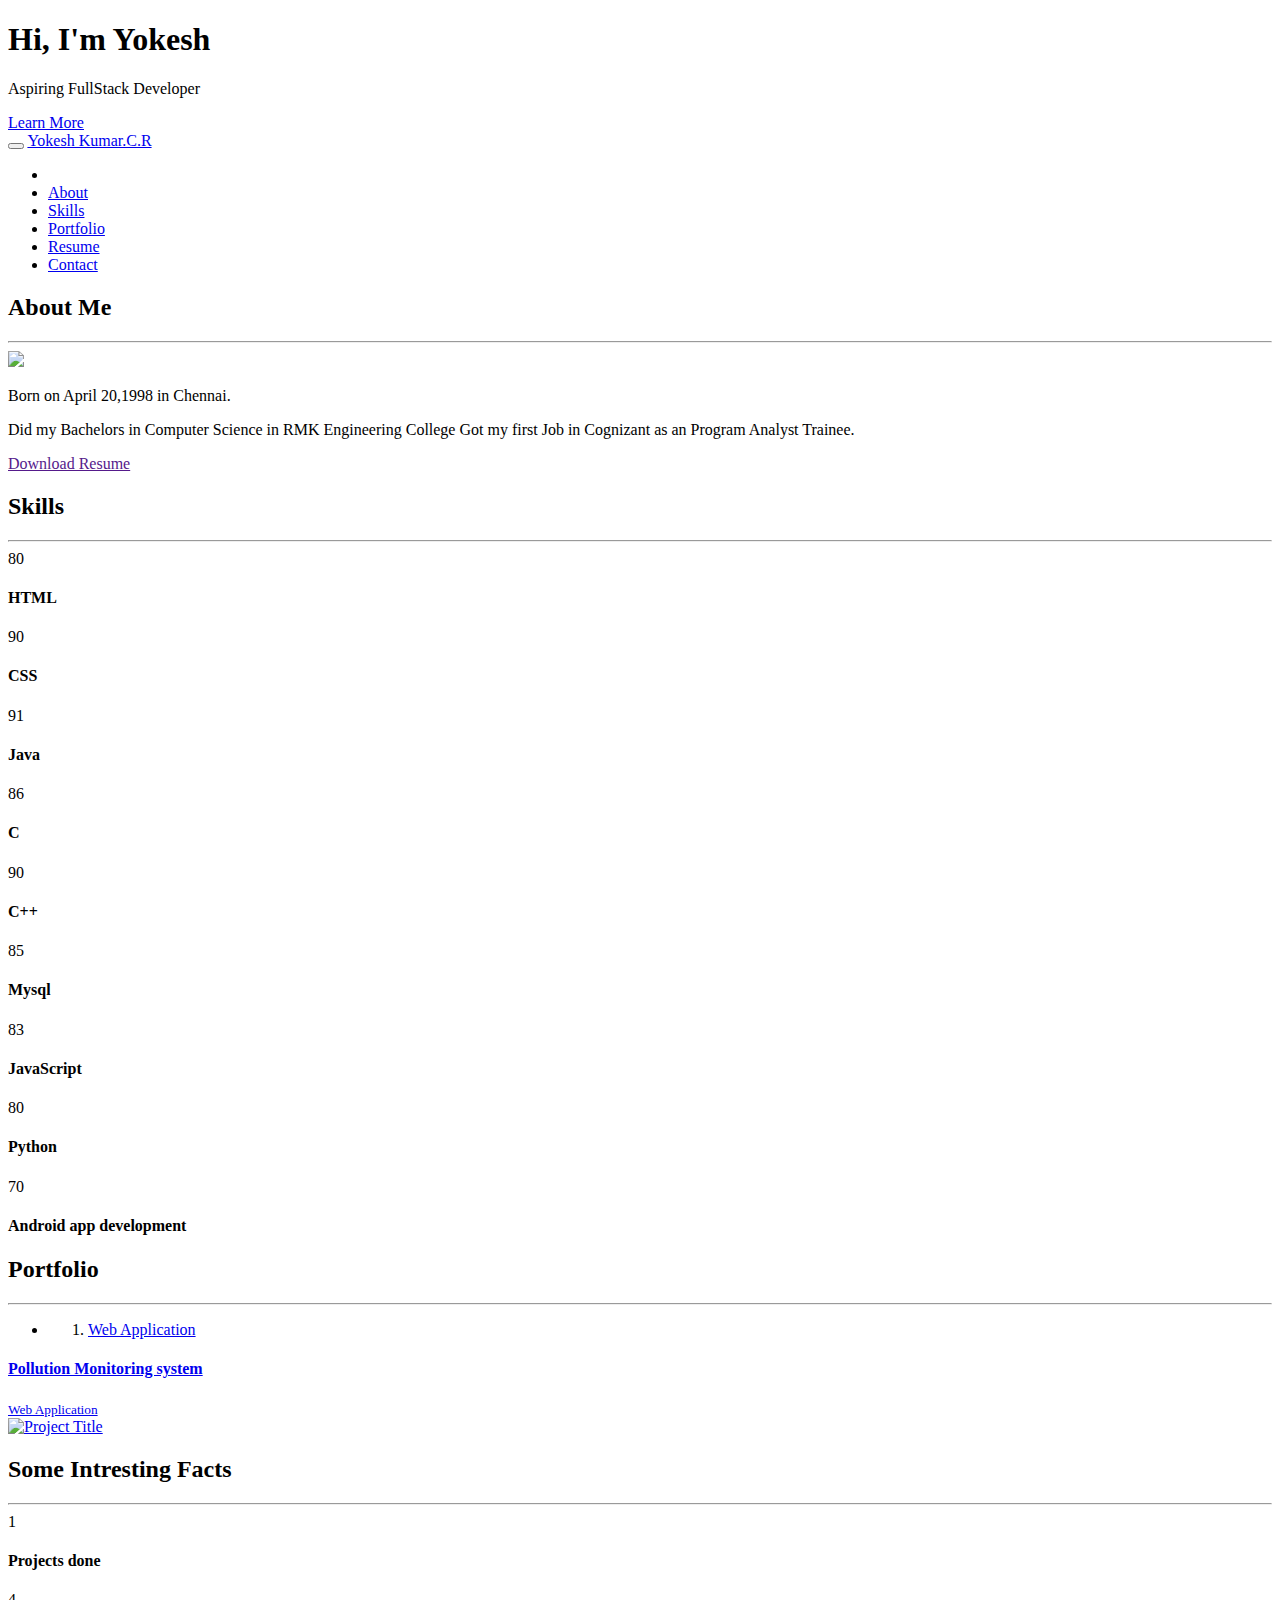
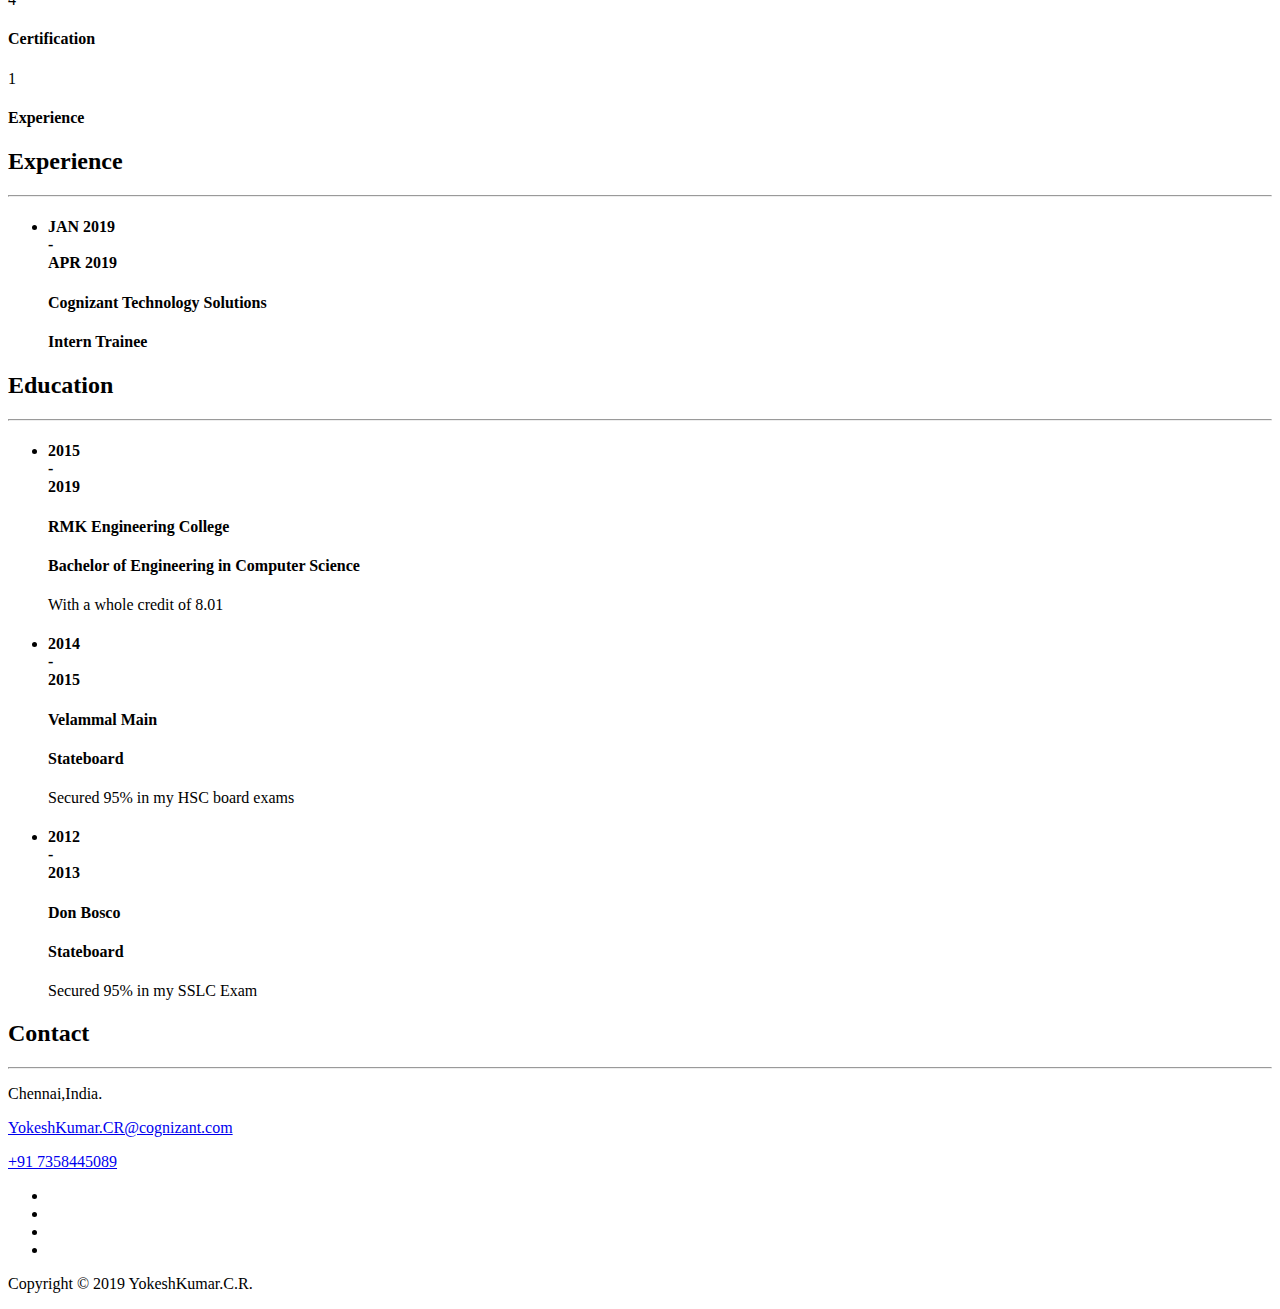
==== index.html @ 6f4e1454 "Add files via upload" ====
<!DOCTYPE html>
<html lang="en">
<head>
<meta charset="utf-8">
<meta name="viewport" content="width=device-width, initial-scale=1">
<title>KeerthiVasan-Aspiring Full Stack Developer</title>

<meta name="description" content="">
<meta name="author" content="">

<!-- Favicons
    ================================================== -->

<link rel="shortcut icon" href="img/favicon.ico" type="image/x-icon">
<link rel="apple-touch-icon" href="img/apple-touch-icon.png">
<link rel="apple-touch-icon" sizes="72x72" href="img/apple-touch-icon-72x72.png">

<link rel="apple-touch-icon" sizes="114x114" href="img/apple-touch-icon-114x114.png">

<!-- Bootstrap -->
<link rel="stylesheet" type="text/css"  href="css/bootstrap.css">

<link rel="stylesheet" type="text/css" href="fonts/font-awesome/css/font-awesome.css">

<!-- Stylesheet
    ================================================== -->
<link rel="stylesheet" type="text/css"  href="css/style.css">

<link rel="stylesheet" type="text/css" href="css/prettyPhoto.css">
<link href='http://fonts.googleapis.com/css?family=Lato:400,700,900,300' rel='stylesheet' type='text/css'>

<link href='http://fonts.googleapis.com/css?family=Open+Sans:400,700,800,600,300' rel='stylesheet' type='text/css'>
<script type="text/javascript" src="js/modernizr.custom.js">
</script>

<!-- HTML5 shim and Respond.js for IE8 support of HTML5 elements and media queries -->
<!-- WARNING: Respond.js doesn't work if you view the page via file:// -->
<!--[if lt IE 9]>
     
 <script src="https://oss.maxcdn.com/html5shiv/3.7.2/html5shiv.min.js"></script>
      <script src="https://oss.maxcdn.com/respond/1.4.2/respond.min.js"></script>

    <![endif]-->
</head>
<body id="page-top" data-spy="scroll" data-target=".navbar-fixed-top">

<!-- Header -->
<header id="header">
  <div class="intro">
  
  <div class="container">
      <div class="row">
        <div class="intro-text">
          <h1>Hi, I'm <span class="name">Yokesh</span></h1>
          <p>Aspiring FullStack Developer</p>
        
  <a href="#about" class="btn btn-default btn-lg page-scroll">Learn More</a> </div>
      </div>
    </div>
  </div>
</header>
<!-- Navigation -->
<div id="nav">
  <nav class="navbar navbar-custom">
    
<div class="container">
      <div class="navbar-header">
        <button type="button" class="navbar-toggle" data-toggle="collapse" data-target=".navbar-main-collapse"> <i class="fa fa-bars"></i> </button>
 
       <a class="navbar-brand page-scroll" href="#page-top">Yokesh Kumar.C.R</a> </div>
      
      <!-- Collect the nav links, forms, and other content for toggling -->
    
  <div class="collapse navbar-collapse navbar-right navbar-main-collapse">
        <ul class="nav navbar-nav">
          <!-- Hidden li included to remove active class from about link when scrolled up past about section -->
     
     <li class="hidden"> <a href="#page-top"></a> </li>
      
    <li> <a class="page-scroll" href="#about">About</a> </li>
     
     <li> <a class="page-scroll" href="#skills">Skills</a> </li>
  
        <li> <a class="page-scroll" href="#portfolio">Portfolio</a> </li>
  
        <li> <a class="page-scroll" href="#resume">Resume</a> </li>
  
        <li> <a class="page-scroll" href="#contact">Contact</a> </li>
    
    </ul>
      </div>
    </div>
  </nav>
</div>
<!-- About Section -->
<div id="about">
  <div class="container">
    <div class="section-title text-center center">
   
   <h2>About Me</h2>
      <hr>
    </div>
    <div class="row">
      <div class="col-md-12 text-center"><img src="img/about.jpg" class="img-responsive"></div>
      <div class="col-md-8 col-md-offset-2">
        <div class="about-text">
   
       <p>Born on April 20,1998 in Chennai.
		</p>

	  <p>Did my Bachelors in Computer Science in RMK Engineering College
		Got my first Job in Cognizant as an Program Analyst Trainee.</p>
	
	
          <p class="text-center"><a class="btn btn-primary" href="" download><i class="fa fa-download"></i> Download Resume</a></p>
		
        </div>
      </div>
    </div>
  </div>
</div>

<!-- Skills Section -->
<div id="skills" class="text-center">
  <div class="container">
    <div class="section-title center">
      <h2>Skills</h2>
      <hr>
   
 </div>
    <div class="row">
  
    <div class="col-md-4 col-sm-6 skill"> <span class="chart" data-percent="80"> <span class="percent">80</span> </span>
        <h4>HTML</h4>
      </div>
   
   <div class="col-md-4 col-sm-6 skill">
 <span class="chart" data-percent="85"> <span class="percent">90</span> </span>
        <h4>CSS</h4>
      </div>
  
    <div class="col-md-4 col-sm-6 skill"> <span class="chart" data-percent="91">
 <span class="percent">91</span> </span>
        <h4>Java</h4>
      </div>
    
  <div class="col-md-4 col-sm-6 skill"> <span class="chart" data-percent="86"> <span class="percent">86</span> </span>
        <h4>C</h4>
      </div>
    
  <div class="col-md-4 col-sm-6 skill"> <span class="chart" data-percent="90"> <span class="percent">90</span> </span>
        <h4>C++</h4>
      </div>
    
  <div class="col-md-4 col-sm-6 skill"> <span class="chart" data-percent="85"> <span class="percent">85</span> </span>
        <h4>Mysql</h4>
      </div>
	
<div class="col-md-4 col-sm-6 skill"> <span class="chart" data-percent="83"> <span class="percent">83</span> </span>
        <h4>JavaScript</h4>
      </div>
	
<div class="col-md-4 col-sm-6 skill"> <span class="chart" data-percent="80"> <span class="percent">80</span> </span>
        <h4>Python</h4>
      </div>
	
<div class="col-md-4 col-sm-6 skill"> <span class="chart" data-percent="70"> <span class="percent">70</span> </span>
        <h4>Android app development</h4>
      </div>
    </div>
  </div>
</div>

<!-- Portfolio Section -->
<div id="portfolio">
  <div class="container">
    <div class="section-title text-center center">
     
 <h2>Portfolio</h2>
      <hr>
    </div>
    <div class="categories">
      <ul class="cat">
       
 <li>
          <ol class="type">
                       <li><a href="#" data-filter=".web">Web Application</a></li>
              </ol>
        </li>
      </ul>
      <div class="clearfix"></div>
    </div>
  
  <div class="row">
            
   
     <div class="col-sm-6 col-md-3 col-lg-3 web">
          <div class="portfolio-item">
            <div class="hover-bg"> <a href="img/portfolio/download.jfif" title="A web application to record the air pollutants in a particular area" rel="prettyPhoto">
              <div class="hover-text">
        

        <h4>Pollution Monitoring system </h4>
                <small>Web Application</small> </div>
              <img src="img/portfolio/download.jfif" class="img-responsive" alt="Project Title"> </a> </div>
          </div>
        </div>
      </div>
    </div>
  </div>
</div>

<!-- Achievements Section -->
<div id="achievements" class="text-center">
  <div class="container">
    <div class="section-title center">
      <h2>Some Intresting Facts </h2>
      <hr>
    </div>
  
  <div class="row">
      <div class="col-md-4 col-sm-3 wow fadeInDown" data-wow-delay="200ms">
        <div class="achievement-box"> <span class="count">1</span>
          <h4>Projects done</h4>
        </div>
      </div>
      <div class="col-md-4 col-sm-3 wow fadeInDown" data-wow-delay="800ms">
        <div class="achievement-box"> <span class="count">4</span>
          <h4>Certification</h4>
        </div>
      </div>
 
    <div class="col-md-4 col-sm-3 wow fadeInDown" data-wow-delay="800ms">
        <div class="achievement-box"> <span class="count">1</span>
          <h4>Experience</h4>
        </div>
      </div>
    </div>
  </div>
</div>

<!-- Resume Section -->
<div id="resume" class="text-center">
  <div class="container">
    <div class="section-title center">
 
<!-- -->   <h2>Experience</h2>
      <hr>
    </div>
    <div class="row">
      <div class="col-lg-12">
        <ul class="timeline">
		<li class="timeline-inverted">
            <div class="timeline-image">
              <h4>JAN 2019<br>
                - <br>
                APR 2019 </h4>
            </div>
            <div class="timeline-panel">
              <div class="timeline-heading">
                <h4>Cognizant Technology Solutions</h4>
                <h4 class="subheading">Intern Trainee</h4>
              </div>
              <div class="timeline-body">
              <!--  <p>Energy Portfolio is an web based application to purchase Power on two different product types Block Index and LFBI.</p>
         -->     </div>
            </div>
          </li>
   
     <!--  <li>
	 <li>
            <div class="timeline-image">
              <h4>April 2018<br>
                - <br>
                Feb 2018</h4>
            </div>
            <div class="timeline-panel">
              <div class="timeline-heading">
                <h4>Cognizant Technology Services</h4>
                <h4 class="subheading">Academy Trainee Pool</h4>
              </div>
              <div class="timeline-body">
                <p>ATP is an inhouse project of cognizant , used by BU and Academy people to recruit the  Trainee's from the academy </p>
              </div>
            </div>
          </li>
	<li class="timeline-inverted">
            <div class="timeline-image">
              <h4>Feb 2018<br>
                - <br>
                Jan 2018 </h4>
            </div>
       
     <div class="timeline-panel">
              <div class="timeline-heading">
                <h4>Cognizant Technology Services</h4>
                <h4 class="subheading">Tricare Insurance</h4>
              </div>
              <div class="timeline-body">
                <p>A Web portal which can be used by Tricare employees where Admin assign new rules and regulations to selected Department heads. Department heads who receives new regulations 
			forward them to Employees under that particular department. Employees views Regulations, add comments and send to Department head.
			 Department head sends the comments to admin only when all the employees of that particular department has been commented. 
			Admin closes the regulations when all the employees commented on that particular regulation. 
			We used n-Tier Architecture to build this project. 
			To avoid coupling between classes we followed Dependency injection design pattern, IOC design principle and Dependency injection principle (DIP). </p>
              </div>
            </div>
          </li>
          <li>
            <div class="timeline-image">
              <h4>Jan 2018<br>
                - <br>
                Nov 2017</h4>
            </div>
            <div class="timeline-panel">
              <div class="timeline-heading">
                
<h4>Cognizant Technology Solutions</h4>
                <h4 class="subheading">Full stack Developer</h4>
              </div>
              <div class="timeline-body">
                <p>Learning new Standards for developing webpages apart from the things I am familiar with.</p>
              </div>
            </div>
          </li>
          <li class="timeline-inverted">
            <div class="timeline-image">
              <h4>Nov 2017 <br>
                - <br>
                Jan 2017 </h4>
            </div>
            <div class="timeline-panel">
              <div class="timeline-heading">
                <h4>Freelancer</h4>
                <h4 class="subheading">Android Developer</h4>
              </div>
              <div class="timeline-body">
                <p>Created an Application named as "Teacher Assistant" that runs in Android 4.0 and above , which is used in my college for taking attendence.</p>
              </div>
            </div>
 -->         </li>
        </ul>
      </div>
  </div>
  </div>
  <!-- --> <div class="container">
    <div class="section-title center">
      <h2>Education</h2>
      <hr>
    </div>
    <div class="row">
      <div class="col-lg-12">
        <ul class="timeline">
          

          <!-- Education Section-->
          
          <li>
            <div class="timeline-image">
              <h4>2015 <br>
                - <br>
                2019 </h4>
            </div>
            <div class="timeline-panel">
              <div class="timeline-heading">
                <h4>RMK Engineering College</h4>
                <h4 class="subheading">Bachelor of Engineering in Computer Science</h4>
              </div>
              <div class="timeline-body">
                <p>With a whole credit of 8.01</p>
              </div>
            </div>
          </li>
          <li class="timeline-inverted">
            <div class="timeline-image">
              <h4>2014 <br>
                - <br>
                2015 </h4>
            </div>
            <div class="timeline-panel">
              <div class="timeline-heading">
                <h4>Velammal Main</h4>
                <h4 class="subheading">Stateboard</h4>
              </div>
              <div class="timeline-body">
               <p>Secured 95% in my HSC board exams</p>
              </div>
            </div>
          </li>
          <li>
            <div class="timeline-image">
              <h4>2012 <br>
                - <br>
                2013 </h4>
            </div>
            <div class="timeline-panel">
              <div class="timeline-heading">
                <h4>Don Bosco </h4>
                <h4 class="subheading">Stateboard</h4>
              </div>
              <div class="timeline-body">
                <p class="text-muted">Secured 95% in my SSLC Exam</p>
              </div>
            </div>
          </li>
        </ul>
      </div>
    </div>
  </div>
</div>

<!-- Contact Section -->
<div id="contact" class="text-center">
  <div class="container">
    <div class="section-title center">
      <h2>Contact</h2>
      <hr>
    </div>
    <div class="col-md-8 col-md-offset-2">
      <div class="col-md-4"> <i class="fa fa-map-marker fa-2x"></i>
        <p>
          Chennai,India.</p>
      </div>
      <div class="col-md-4"> <i class="fa fa-envelope-o fa-2x"></i>
        <p><a href="mailto:YokeshKumar.CR@cognizant.com">YokeshKumar.CR@cognizant.com</p>
      </div>
      <div class="col-md-4"> <i class="fa fa-phone fa-2x"></i>
        <p> +91 7358445089</p>
      </div>
      <div class="clearfix"></div>
    </div>
      <div class="social col-md-12">
        <ul>
          <li><a href="https://www.facebook.com/Yokesh CR" target="_blank"><i class="fa fa-facebook"></i></a></li>
          <li><a href="https://twitter.com/"  target="_blank"><i class="fa fa-twitter"></i></a></li>
          <li><a href="https://github.com/yoke007lol" target="_blank"><i class="fa fa-github"></i></a></li>
          <li><a href="https://www.linkedin.com/in/ " target="_blank"><i class="fa fa-linkedin"></i></a></li>
        </ul>
      </div>
    </div>
  </div>
</div>
<div id="footer">
  <div class="container text-center">
    <div class="fnav">
      <p>Copyright &copy; 2019 YokeshKumar.C.R.</p>
    </div>
  </div>
</div>
<script type="text/javascript" src="js/jquery.1.11.1.js"></script> 
<script type="text/javascript" src="js/bootstrap.js"></script> 
<script type="text/javascript" src="js/SmoothScroll.js"></script> 
<script type="text/javascript" src="js/easypiechart.js"></script> 
<script type="text/javascript" src="js/jquery.prettyPhoto.js"></script> 
<script type="text/javascript" src="js/jquery.isotope.js"></script>
<script type="text/javascript" src="js/jquery.counterup.js"></script> 
<script type="text/javascript" src="js/waypoints.js"></script> 
<script type="text/javascript" src="js/jqBootstrapValidation.js"></script> 
<script type="text/javascript" src="js/contact_me.js"></script> 
<script type="text/javascript" src="js/main.js"></script>
</body>
</html>
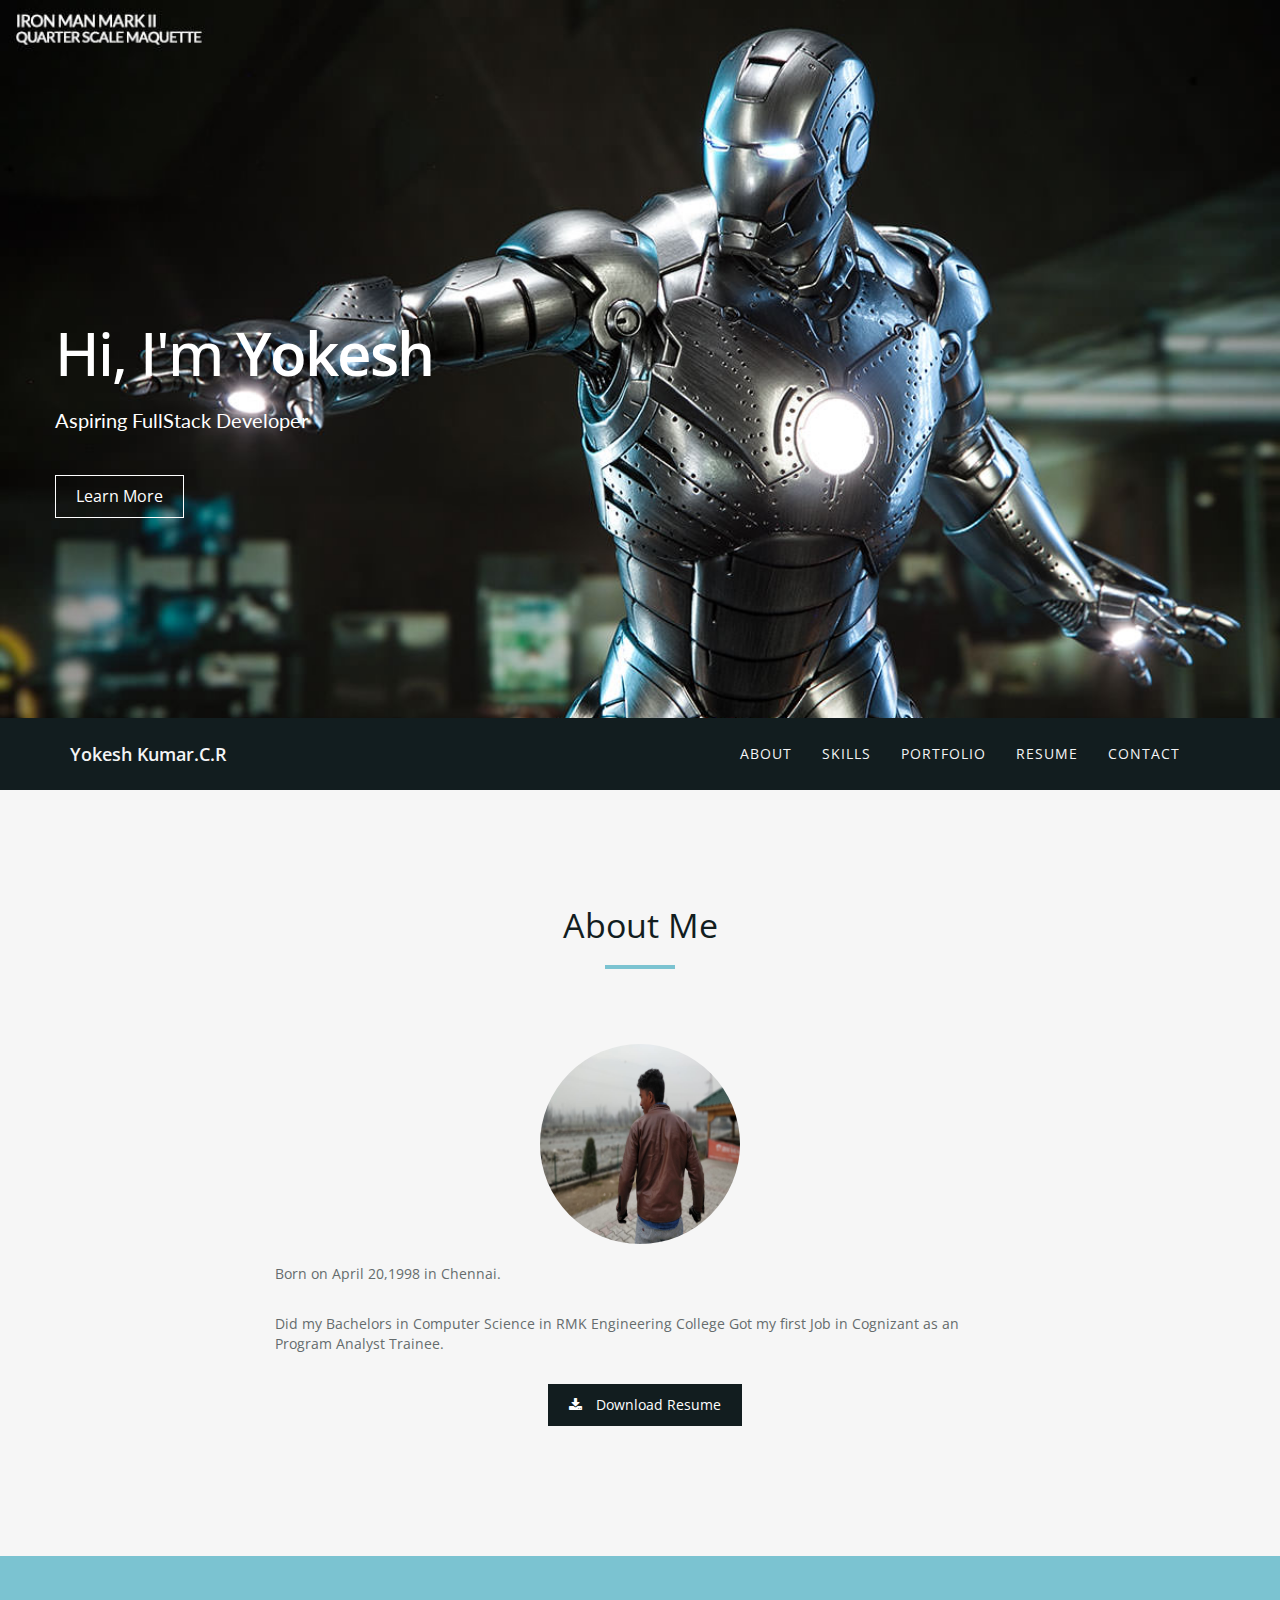
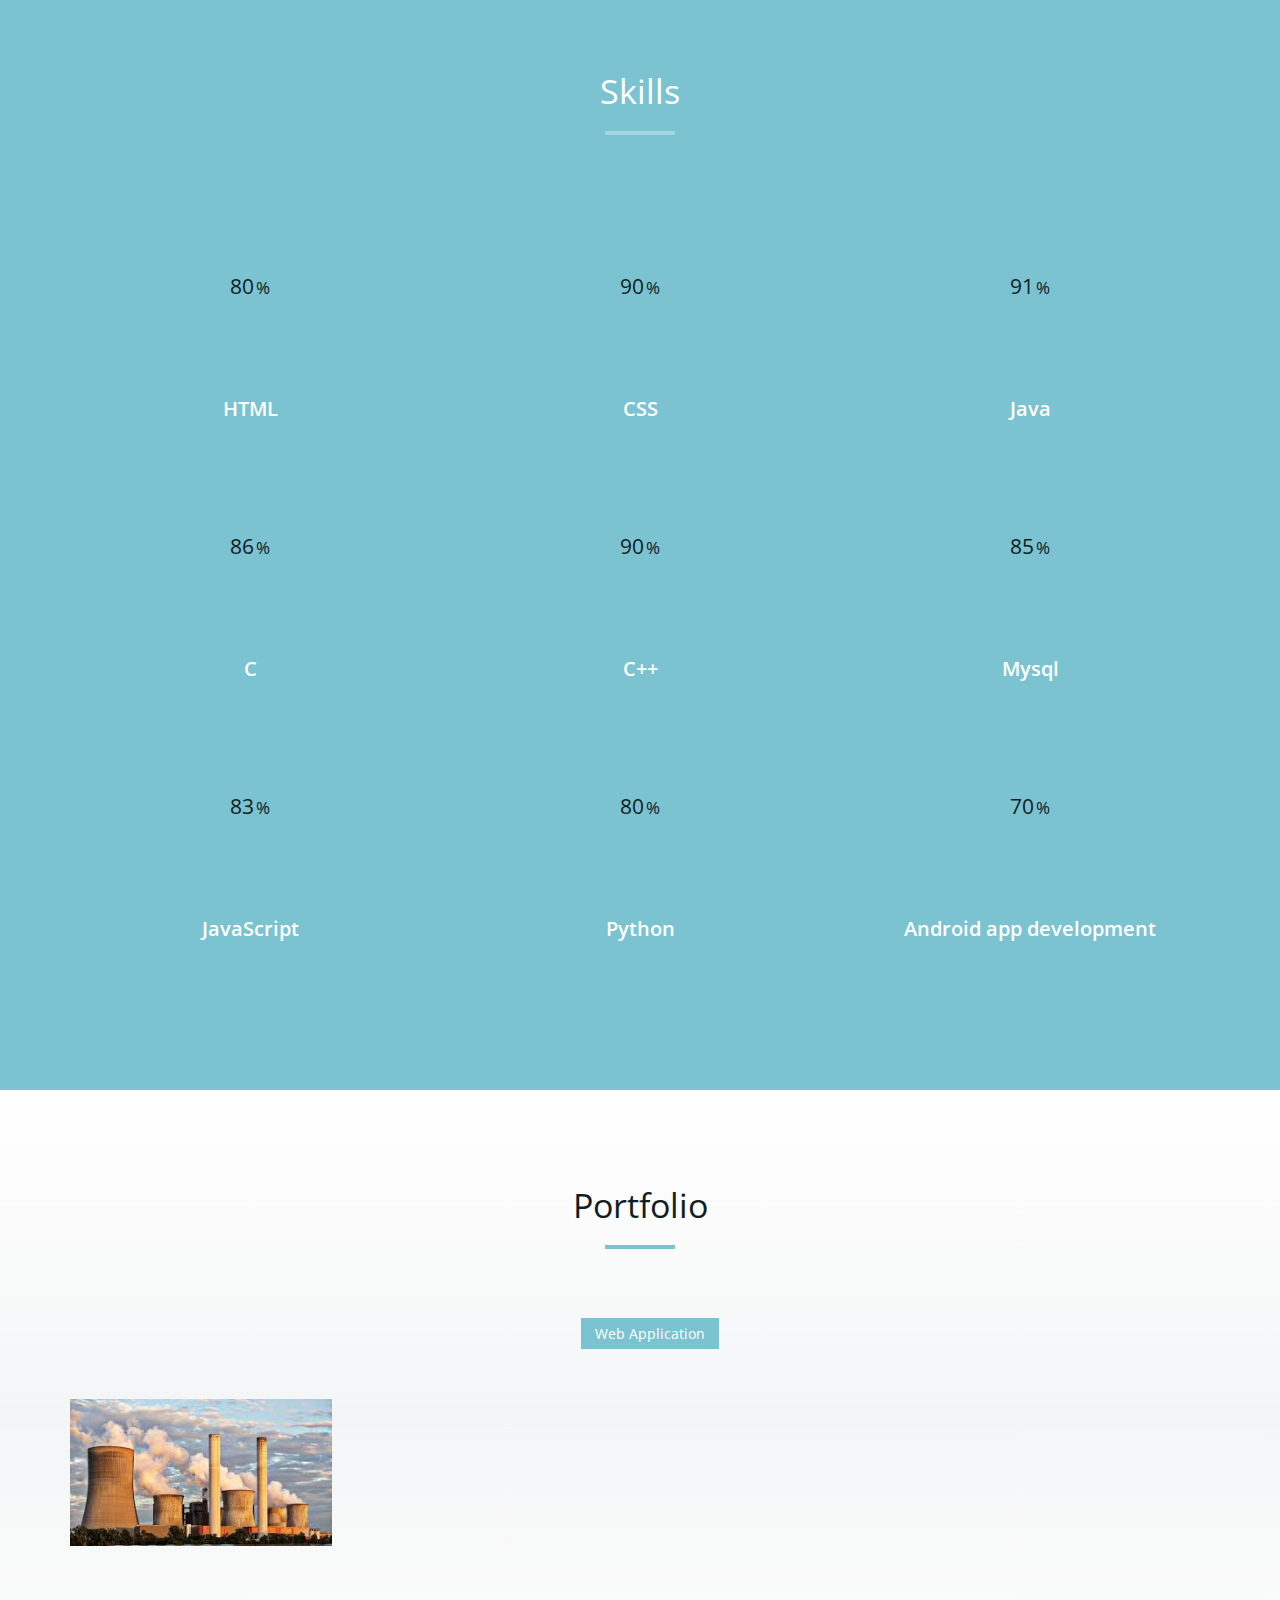
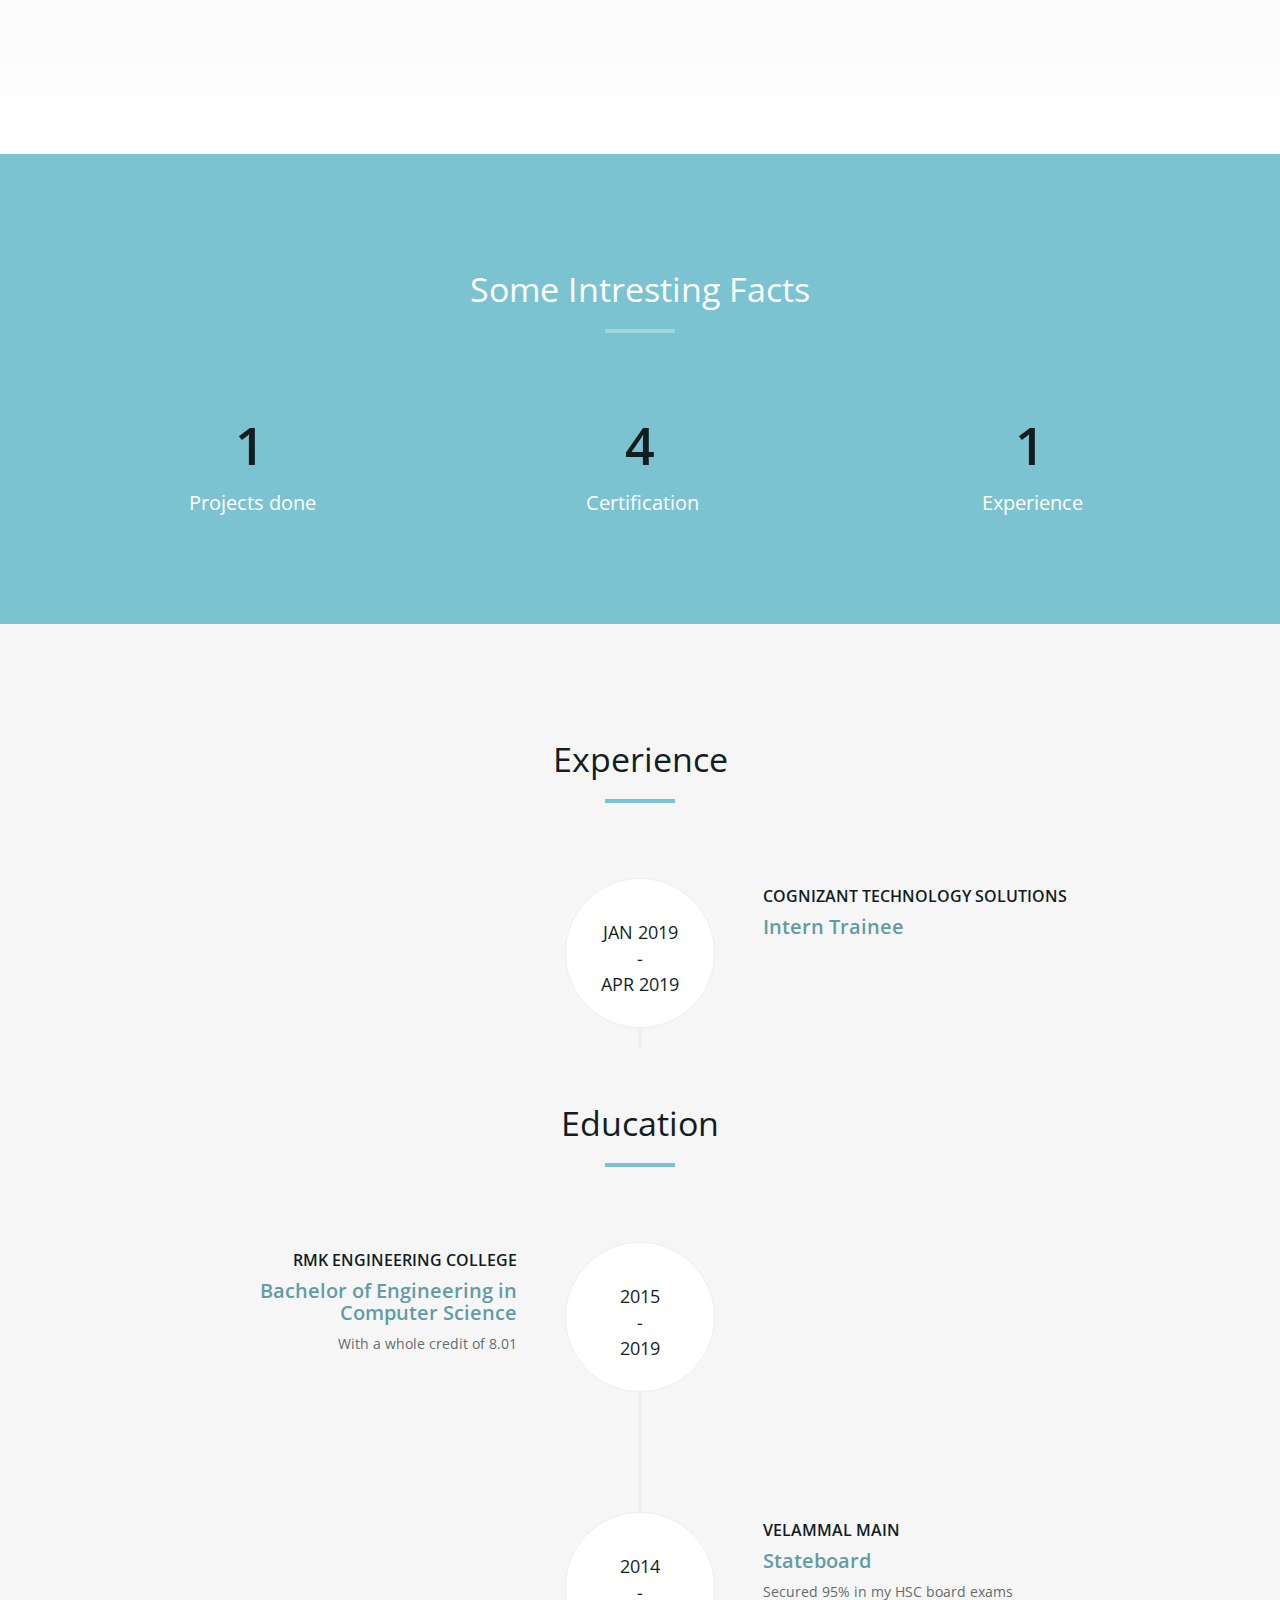
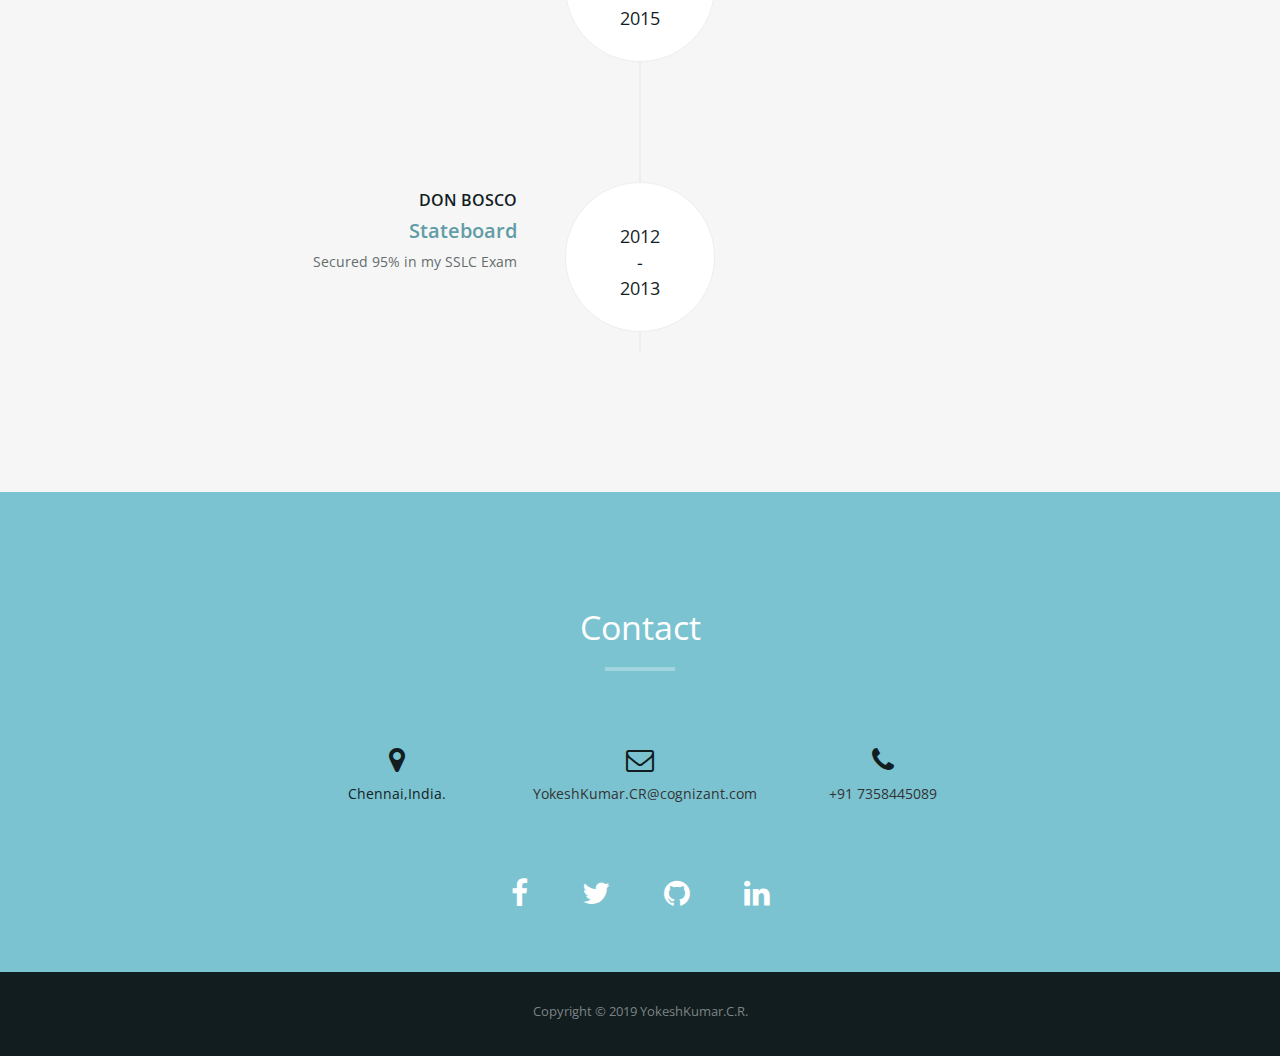
==== commit a5aa7415: "Update index.html" ====
--- a/index.html
+++ b/index.html
@@ -4,7 +4,7 @@
 <head>
 <meta charset="utf-8">
 <meta name="viewport" content="width=device-width, initial-scale=1">
-<title>KeerthiVasan-Aspiring Full Stack Developer</title>
+<title>Yokesh-Full Stack Developer</title>
 
 <meta name="description" content="">
 <meta name="author" content="">
@@ -461,4 +461,4 @@
 <script type="text/javascript" src="js/main.js"></script>
 </body>
 </html>
- + 
--- a/css/style.css
+++ b/css/style.css
@@ -0,0 +1,742 @@
+body, html {
+	font-family: 'Open Sans', sans-serif;
+	text-rendering: optimizeLegibility !important;
+	-webkit-font-smoothing: antialiased !important;
+	color: #656c6d;
+	width: 100% !important;
+	height: 100% !important;
+}
+h1 {
+	font-weight: 700;
+}
+h1 strong {
+	font-weight: 900;
+}
+h2 {
+	line-height: 20px;
+	margin: 0;
+	color: #121d1f;
+	font-weight: 400;
+	margin-bottom: 30px;
+	font-size: 34px;
+}
+h3, h4 {
+	color: #121d1f;
+	font-size: 20px;
+	font-weight: 600;
+}
+h5 {
+	text-transform: uppercase;
+	font-weight: 700;
+	line-height: 20px;
+}
+p.intro {
+	font-size: 16px;
+	margin: 12px 0 0;
+	line-height: 24px;
+	font-family: 'Open Sans', sans-serif;
+}
+a {
+	color: #333;
+}
+a:hover, a:focus {
+	text-decoration: none;
+	color:black;
+}
+ul, ol {
+	list-style: none;
+}
+.clearfix:after {
+	visibility: hidden;
+	display: block;
+	font-size: 0;
+	content: " ";
+	clear: both;
+	height: 0;
+}
+.clearfix {
+	display: inline-block;
+}
+* html .clearfix {
+	height: 1%;
+}
+.clearfix {
+	display: block;
+}
+ul, ol {
+	padding: 0;
+	webkit-padding: 0;
+	moz-padding: 0;
+}
+hr {
+	height: 4px;
+	width: 70px;
+	text-align: center;
+	position: relative;
+	background: #7bc3d1;
+	margin: 0 auto;
+	margin-bottom: 30px;
+	border: 0;
+}
+/* Navigation */
+#nav {
+	z-index: 9999;
+}
+#nav.affix {
+	position: fixed;
+	top: 0;
+	width: 100%
+}
+.navbar-custom {
+	margin-bottom: 0;
+	background-color: #121d1f;
+	border-radius: 0px;
+	padding: 10px 0;
+}
+.navbar-custom .navbar-brand {
+	font-weight: 600;
+}
+.navbar-custom .navbar-brand:focus {
+	outline: 0;
+}
+.navbar-custom .navbar-brand .navbar-toggle {
+	padding: 4px 6px;
+	font-size: 16px;
+	color: #fff;
+}
+.navbar-custom .navbar-brand .navbar-toggle:focus, .navbar-custom .navbar-brand .navbar-toggle:active {
+	outline: 0;
+}
+.navbar-custom a {
+	color: #f4f5f6;
+}
+.navbar-custom .nav li a {
+	text-transform: uppercase;
+	letter-spacing: 1px;
+	-webkit-transition: background .3s ease-in-out;
+	-moz-transition: background .3s ease-in-out;
+	transition: background .3s ease-in-out;
+}
+.navbar-custom .nav li a:hover {
+	outline: 0;
+	color: #7bc3d1;
+	background-color: transparent;
+}
+.navbar-custom .nav li a:focus, .navbar-custom .nav li a:active {
+	outline: 0;
+	background-color: transparent;
+	color: #7bc3d1;
+}
+.navbar-custom .nav li.active {
+	outline: 0;
+}
+.navbar-custom .nav li.active a {
+	background-color: rgba(255,255,255,.3);
+}
+.navbar-custom .nav li.active a:hover {
+	color: #fff;
+}
+.btn-default {
+	color: #fff;
+	background-color: transparent;
+	border-color: #fff;
+	padding: 10px 20px;
+	margin: 0;
+	font-size: 16px;
+	border-radius: 0;
+}
+.btn-default:hover, .btn-default:focus, .btn-default.focus, .btn-default:active, .btn-default.active {
+	color: #fff;
+	background-color: #121d1f;
+	border-color: #121d1f;
+}
+.btn-primary {
+	color: #fff;
+	background-color: #121d1f;
+	padding: 10px 20px;
+	border-color: #121d1f;
+	border-radius: 0;
+}
+.btn-primary:hover, .btn-primary:focus, .btn-primary.focus, .btn-primary:active, .btn-primary.active {
+	color: #fff;
+	background-color: #7bc3d1;
+	border-color: #7bc3d1;
+}
+.btn-primary i.fa {
+	margin-right: 10px;
+}
+/* Home Section */
+.intro {
+	display: table;
+	width: 100%;
+	height: auto;
+	padding: 100px 0;
+	text-align: center;
+	color: #fff;
+	background: url(../img/intro-bg.jpg) no-repeat center top;
+	background-color: #7bc3d1;
+	-webkit-background-size: cover;
+	-moz-background-size: cover;
+	background-size: cover;
+	-o-background-size: cover;
+}
+.section-title.center {
+	padding: 25px 0 45px 0;
+}
+/* About Section */
+#about {
+	padding: 100px 0;
+	background: #f6f6f6;
+}
+#about .about-text {
+	margin-left: 10px;
+}
+#about img {
+	border-radius: 50%;
+	width: 200px;
+	height: 200px;
+	display: inline-block;
+}
+#about p {
+	margin-top: 20px;
+	margin-bottom: 30px;
+}
+/* Skills Section */
+#skills {
+	padding: 100px 0;
+	background: #7bc3d1;
+}
+#skills h2 {
+	color: #fff;
+}
+#skills hr {
+	background: rgba(255,255,255,0.3);
+}
+#skills .skill {
+	margin-bottom: 40px;
+	text-align: center;
+	padding: 0px;
+}
+#skills .skill h4 {
+	font-weight: 600;
+	color: #fff;
+}
+.chart {
+	position: relative;
+	display: inline-block;
+	width: 152px;
+	height: 152px;
+	margin-bottom: 26px;
+	text-align: center;
+}
+.chart canvas {
+	position: absolute;
+	top: 0;
+	left: 0;
+}
+.percent {
+	display: inline-block;
+	font-size: 21px;
+	color: #121d1f;
+	line-height: 152px;
+	z-index: 2;
+}
+.percent:after {
+	content: '%';
+	margin-left: 0.1em;
+	font-size: .8em;
+}
+/* Portfolio Section */
+#portfolio {
+	padding: 80px 0;
+	background: #ffffff; /* Old browsers */
+	background: -moz-linear-gradient(top, #ffffff 0%, #f4f5f6 49%, #ffffff 100%); /* FF3.6+ */
+	background: -webkit-gradient(linear, left top, left bottom, color-stop(0%, #ffffff), color-stop(49%, #f4f5f6), color-stop(100%, #ffffff)); /* Chrome,Safari4+ */
+	background: -webkit-linear-gradient(top, #ffffff 0%, #f4f5f6 49%, #ffffff 100%); /* Chrome10+,Safari5.1+ */
+	background: -o-linear-gradient(top, #ffffff 0%, #f4f5f6 49%, #ffffff 100%); /* Opera 11.10+ */
+	background: -ms-linear-gradient(top, #ffffff 0%, #f4f5f6 49%, #ffffff 100%); /* IE10+ */
+	background: linear-gradient(to bottom, #ffffff 0%, #f4f5f6 49%, #ffffff 100%); /* W3C */
+filter: progid:DXImageTransform.Microsoft.gradient( startColorstr='#ffffff', endColorstr='#ffffff', GradientType=0 ); /* IE6-9 */
+}
+.categories {
+	padding-bottom: 30px;
+	text-align: center;
+}
+ul.cat li {
+	display: inline-block;
+}
+ol.type li {
+	display: inline-block;
+	margin-left: 20px;
+}
+ol.type li a {
+	background: #7bc3d1;
+	color: #fff;
+	padding: 6px 14px;
+}
+ol.type li a.active {
+	background: #121d1f;
+	color: #fff;
+}
+ol.type li a:hover {
+	background: #121d1f;
+	color: #fff;
+}
+.isotope-item {
+	z-index: 2
+}
+.isotope-hidden.isotope-item {
+	z-index: 1
+}
+.isotope, .isotope .isotope-item {
+	/* change duration value to whatever you like */
+	-webkit-transition-duration: 0.8s;
+	-moz-transition-duration: 0.8s;
+	transition-duration: 0.8s;
+}
+.isotope-item {
+	margin-right: -1px;
+	-webkit-backface-visibility: hidden;
+	backface-visibility: hidden;
+}
+.isotope {
+	-webkit-backface-visibility: hidden;
+	backface-visibility: hidden;
+	-webkit-transition-property: height, width;
+	-moz-transition-property: height, width;
+	transition-property: height, width;
+}
+.isotope .isotope-item {
+	-webkit-backface-visibility: hidden;
+	backface-visibility: hidden;
+	-webkit-transition-property: -webkit-transform, opacity;
+	-moz-transition-property: -moz-transform, opacity;
+	transition-property: transform, opacity;
+}
+.portfolio-item {
+	margin: 15px 0;
+	-webkit-transition: all 0.5s ease-out;
+	-moz-transition: all 0.5s ease-out;
+	-ms-transition: all 0.5s ease-out;
+	-o-transition: all 0.5s ease-out;
+	transition: all 0.5s ease-out;
+}
+.portfolio-item:hover {
+	-webkit-transform: scale(1.1);
+	-moz-transform: scale(1.1);
+	-ms-transform: scale(1.1);
+	-o-transform: scale(1.1);
+	transform: scale(1.1);
+}
+.portfolio-item .hover-bg {
+	height: 260px;
+	overflow: hidden;
+	position: relative;
+}
+.hover-bg .hover-text {
+	position: absolute;
+	text-align: center;
+	margin: 0 auto;
+	color: #ffffff;
+	background: rgba(0, 0, 0, 0.66);
+	padding: 33% 0 0 0;
+	height: 100%;
+	width: 100%;
+	opacity: 0;
+	transition: all 0.5s;
+}
+.hover-bg .hover-text>h4 {
+	opacity: 0;
+	color: #fff;
+	font-weight: 400;
+	-webkit-transform: translateY(100%);
+	transform: translateY(100%);
+	transition: all 0.3s;
+}
+.hover-bg:hover .hover-text>h4 {
+	opacity: 1;
+	-webkit-backface-visibility: hidden;
+	-webkit-transform: translateY(0);
+	transform: translateY(0);
+}
+.hover-bg .hover-text>i {
+	opacity: 0;
+	-webkit-transform: translateY(0);
+	transform: translateY(0);
+	transition: all 0.3s;
+}
+.hover-bg:hover .hover-text>i {
+	opacity: 1;
+	-webkit-backface-visibility: hidden;
+	-webkit-transform: translateY(100%);
+	transform: translateY(100%);
+}
+.hover-bg:hover .hover-text {
+	opacity: 1;
+}
+#portfolio i.fa {
+	font-size: 20px;
+	padding: 5px;
+	color: #E87E04;
+}
+/* Achivements Section */
+#achievements {
+	padding: 100px 0;
+	background: #7bc3d1;
+}
+#achievements h2 {
+	color: #fff;
+}
+#achievements hr {
+	background: rgba(255,255,255,0.3);
+}
+.achievement-box h4 {
+	color: #fff;
+	font-size: 20px;
+	font-weight: 400;
+	margin-left: 5px;
+}
+.achievement-box span.count {
+	font-size: 52px;
+	font-weight: 600;
+	display: block;
+	color: #121d1f;
+	padding: 0;
+	margin: 0;
+}
+/* Resume Section */
+#resume {
+	padding: 100px 0;
+	background: #f6f6f6;
+}
+.timeline {
+	position: relative;
+	padding: 0;
+	list-style: none;
+}
+.timeline:before {
+	content: "";
+	position: absolute;
+	top: 0;
+	bottom: 0;
+	left: 40px;
+	width: 2px;
+	margin-left: -1.5px;
+	background-color: #eee;
+}
+.timeline>li {
+	position: relative;
+	margin-bottom: 50px;
+	min-height: 50px;
+}
+.timeline>li:before, .timeline>li:after {
+	content: " ";
+	display: table;
+}
+.timeline>li:after {
+	clear: both;
+}
+.timeline>li .timeline-panel {
+	float: right;
+	position: relative;
+	width: 100%;
+	padding: 0 20px 0 100px;
+	text-align: left;
+}
+.timeline>li .timeline-panel:before {
+	right: auto;
+	left: -15px;
+	border-right-width: 15px;
+	border-left-width: 0;
+}
+.timeline>li .timeline-panel:after {
+	right: auto;
+	left: -14px;
+	border-right-width: 14px;
+	border-left-width: 0;
+}
+.timeline>li .timeline-image {
+	z-index: 100;
+	position: absolute;
+	left: 0;
+	width: 70px;
+	height: 70px;
+	margin-left: 0;
+	border: 1px solid #eee;
+	border-radius: 100%;
+	text-align: center;
+	background: #fff;
+}
+.timeline>li .timeline-image h4 {
+	margin-top: 20px;
+	font-size: 14px;
+	text-transform: uppercase;
+}
+.timeline>li.timeline-inverted>.timeline-panel {
+	float: right;
+	padding: 0 20px 0 100px;
+	text-align: left;
+}
+.timeline>li.timeline-inverted>.timeline-panel:before {
+	right: auto;
+	left: -15px;
+	border-right-width: 15px;
+	border-left-width: 0;
+}
+.timeline>li.timeline-inverted>.timeline-panel:after {
+	right: auto;
+	left: -14px;
+	border-right-width: 14px;
+	border-left-width: 0;
+}
+.timeline>li:last-child {
+	margin-bottom: 40px;
+}
+.timeline .timeline-heading h4 {
+	margin-top: 0;
+	text-transform: uppercase;
+	font-size: 16px;
+}
+.timeline .timeline-heading h2 {
+	margin-top: 30px;
+}
+.timeline .timeline-heading h4.subheading {
+	text-transform: none;
+	color: #629ca7;
+	font-size: 20px;
+}
+.timeline .timeline-body>p, .timeline .timeline-body>ul {
+	margin-bottom: 0;
+}
+/* Contact Section */
+#contact {
+	padding: 100px 0 40px 0;
+	color: #121d1f;
+	background: #7bc3d1;
+}
+#contact h2 {
+	color: #fff;
+}
+#contact hr {
+	background: rgba(255,255,255,0.3);
+}
+#contact h3 {
+	padding-top: 20px;
+	font-size: 20px;
+	font-weight: 400;
+	color: #fff;
+}
+#contact form {
+	padding: 30px 0;
+}
+#contact i.fa {
+	color: #121d1f;
+	margin-bottom: 10px;
+}
+#contact .text-danger {
+	color: #E87E04;
+	text-align: left;
+}
+label {
+	font-size: 12px;
+	font-weight: 400;
+	font-family: 'Open Sans', sans-serif;
+	float: left;
+}
+#contact .form-control {
+	display: block;
+	width: 100%;
+	padding: 6px 12px;
+	font-size: 14px;
+	line-height: 1.42857143;
+	color: #2c3e50;
+	background-color: rgba(255,255,255,0.8);
+	background-image: none;
+	border: 0;
+	border-radius: 2px;
+	-webkit-box-shadow: none;
+	box-shadow: none;
+	-webkit-transition: none;
+	-o-transition: none;
+	transition: none;
+}
+#contact .form-control:focus {
+	border-color: inherit;
+	outline: 0;
+	-webkit-box-shadow: transparent;
+	box-shadow: transparent;
+}
+.form-control::-webkit-input-placeholder {
+color: #2c3e50;
+}
+.form-control:-moz-placeholder {
+color: #2c3e50;
+}
+.form-control::-moz-placeholder {
+color: #2c3e50;
+}
+.form-control:-ms-input-placeholder {
+color: #2c3e50;
+}
+#contact .social {
+	margin-top: 60px;
+}
+#contact .social ul li {
+	display: inline-block;
+	margin: 0 20px;
+}
+#contact .social i.fa {
+	font-size: 30px;
+	padding: 4px 5px;
+	color: #fff;
+	transition: all 0.5s;
+}
+#contact .social i.fa:hover {
+	color: #121d1f;
+}
+#contact .btn {
+	background-color: transparent;
+	border: 1px solid #fff;
+	border-radius: 0;
+	padding: 10px 20px;
+	color: #fff;
+	margin-top: 15px;
+}
+#contact .btn:hover, #contact .btn:focus {
+	background-color: #121d1f;
+	border: 1px solid #121d1f;
+}
+.btn:active, .btn.active {
+	background-image: none;
+	outline: 0;
+	-webkit-box-shadow: none;
+	box-shadow: none;
+}
+a:focus, .btn:focus, .btn:active:focus, .btn.active:focus, .btn.focus, .btn:active.focus, .btn.active.focus {
+	outline: none;
+	outline-offset: none;
+}
+/* Footer Section*/
+#footer {
+	background: #121d1f;
+	color: #7d8384;
+	padding: 30px 0 25px 0;
+}
+#footer p {
+	font-size: 13px;
+}
+#footer a {
+	color: #a0a5a5;
+}
+#footer a:hover {
+	color: #7bc3d1;
+}
+
+/* Media Queries */
+@media(min-width:768px) {
+.intro {
+	height: 100%;
+	padding: 0;
+	text-align: left;
+	color: #fff;
+}
+.intro H1 {
+	font-size: 60px;
+	font-weight: 500;
+	letter-spacing: -2px;
+}
+.intro .name {
+	font-weight: 600;
+}
+.intro .intro-text {
+	max-width: 75%;
+}
+.intro .intro-text p {
+	font-family: 'Lato', sans-serif;
+	font-size: 20px;
+	margin-bottom: 40px;
+	margin-top: 20px;
+}
+section {
+	padding: 120px 0;
+}
+header .intro-text {
+	padding-top: 300px;
+	padding-bottom: 200px;
+}
+.timeline:before {
+	left: 50%;
+}
+.timeline>li {
+	margin-bottom: 100px;
+	min-height: 100px;
+}
+.timeline>li .timeline-panel {
+	float: left;
+	width: 41%;
+	padding: 0 20px 20px 30px;
+	text-align: right;
+}
+.timeline>li .timeline-image {
+	left: 50%;
+	width: 100px;
+	height: 100px;
+	margin-left: -50px;
+}
+.timeline>li .timeline-image h4 {
+	margin-top: 16px;
+	line-height: 18px;
+	font-weight: 400;
+}
+.timeline>li.timeline-inverted>.timeline-panel {
+	float: right;
+	padding: 0 30px 20px 20px;
+	text-align: left;
+}
+}
+
+@media(min-width:992px) {
+#here-me h1 {
+	margin: 10px 0 0px;
+}
+.timeline>li {
+	min-height: 150px;
+}
+.timeline>li .timeline-panel {
+	padding: 0 20px 20px;
+}
+.timeline>li .timeline-image {
+	width: 150px;
+	height: 150px;
+	margin-left: -75px;
+}
+.timeline>li .timeline-image h4 {
+	margin-top: 30px;
+	font-size: 18px;
+	line-height: 26px;
+}
+.timeline>li.timeline-inverted>.timeline-panel {
+	padding: 0 20px 20px;
+}
+}
+
+@media(min-width:1200px) {
+.timeline>li {
+	min-height: 170px;
+}
+.timeline>li .timeline-panel {
+	padding: 10px 20px 20px 100px;
+}
+.timeline>li .timeline-image {
+	width: 150px;
+	height: 150px;
+	margin-left: -75px;
+}
+.timeline>li .timeline-image h4 {
+	margin-top: 40px;
+	font-weight: 400;
+}
+.timeline>li.timeline-inverted>.timeline-panel {
+	padding: 10px 100px 20px 20px;
+}
+}
--- a/css/prettyPhoto.css
+++ b/css/prettyPhoto.css
@@ -0,0 +1,170 @@
+div.pp_default .pp_top,div.pp_default .pp_top .pp_middle,div.pp_default .pp_top .pp_left,div.pp_default .pp_top .pp_right,div.pp_default .pp_bottom,div.pp_default .pp_bottom .pp_left,div.pp_default .pp_bottom .pp_middle,div.pp_default .pp_bottom .pp_right{height:13px}
+div.pp_default .pp_top .pp_left{background:url(../img/prettyPhoto/default/sprite.png) -78px -93px no-repeat}
+div.pp_default .pp_top .pp_middle{background:url(../img/prettyPhoto/default/sprite_x.png) top left repeat-x}
+div.pp_default .pp_top .pp_right{background:url(../img/prettyPhoto/default/sprite.png) -112px -93px no-repeat}
+div.pp_default .pp_content .ppt{color:#f8f8f8}
+div.pp_default .pp_content_container .pp_left{background:url(../img/prettyPhoto/default/sprite_y.png) -7px 0 repeat-y;padding-left:13px}
+div.pp_default .pp_content_container .pp_right{background:url(../img/prettyPhoto/default/sprite_y.png) top right repeat-y;padding-right:13px}
+div.pp_default .pp_next:hover{background:url(../img/prettyPhoto/default/sprite_next.png) center right no-repeat;cursor:pointer}
+div.pp_default .pp_previous:hover{background:url(../img/prettyPhoto/default/sprite_prev.png) center left no-repeat;cursor:pointer}
+div.pp_default .pp_expand{background:url(../img/prettyPhoto/default/sprite.png) 0 -29px no-repeat;cursor:pointer;width:28px;height:28px}
+div.pp_default .pp_expand:hover{background:url(../img/prettyPhoto/default/sprite.png) 0 -56px no-repeat;cursor:pointer}
+div.pp_default .pp_contract{background:url(../img/prettyPhoto/default/sprite.png) 0 -84px no-repeat;cursor:pointer;width:28px;height:28px}
+div.pp_default .pp_contract:hover{background:url(../img/prettyPhoto/default/sprite.png) 0 -113px no-repeat;cursor:pointer}
+div.pp_default .pp_close{width:30px;height:30px;background:url(../img/prettyPhoto/default/sprite.png) 2px 1px no-repeat;cursor:pointer}
+div.pp_default .pp_gallery ul li a{background:url(../img/prettyPhoto/default/default_thumb.png) center center #f8f8f8;border:1px solid #aaa}
+div.pp_default .pp_social{margin-top:7px}
+div.pp_default .pp_gallery a.pp_arrow_previous,div.pp_default .pp_gallery a.pp_arrow_next{position:static;left:auto}
+div.pp_default .pp_nav .pp_play,div.pp_default .pp_nav .pp_pause{background:url(../img/prettyPhoto/default/sprite.png) -51px 1px no-repeat;height:30px;width:30px}
+div.pp_default .pp_nav .pp_pause{background-position:-51px -29px}
+div.pp_default a.pp_arrow_previous,div.pp_default a.pp_arrow_next{background:url(../img/prettyPhoto/default/sprite.png) -31px -3px no-repeat;height:20px;width:20px;margin:4px 0 0}
+div.pp_default a.pp_arrow_next{left:52px;background-position:-82px -3px}
+div.pp_default .pp_content_container .pp_details{margin-top:5px}
+div.pp_default .pp_nav{clear:none;height:30px;width:110px;position:relative}
+div.pp_default .pp_nav .currentTextHolder{font-family:Georgia;font-style:italic;color:#999;font-size:11px;left:75px;line-height:25px;position:absolute;top:2px;margin:0;padding:0 0 0 10px}
+div.pp_default .pp_close:hover,div.pp_default .pp_nav .pp_play:hover,div.pp_default .pp_nav .pp_pause:hover,div.pp_default .pp_arrow_next:hover,div.pp_default .pp_arrow_previous:hover{opacity:0.7}
+div.pp_default .pp_description{font-size:13px;font-weight:500;line-height:14px;margin:5px 50px 5px 0}
+div.pp_default .pp_bottom .pp_left{background:url(../img/prettyPhoto/default/sprite.png) -78px -127px no-repeat}
+div.pp_default .pp_bottom .pp_middle{background:url(../img/prettyPhoto/default/sprite_x.png) bottom left repeat-x}
+div.pp_default .pp_bottom .pp_right{background:url(../img/prettyPhoto/default/sprite.png) -112px -127px no-repeat}
+div.pp_default .pp_loaderIcon{background:url(../img/prettyPhoto/default/loader.gif) center center no-repeat}
+div.light_rounded .pp_top .pp_left{background:url(../img/prettyPhoto/light_rounded/sprite.png) -88px -53px no-repeat}
+div.light_rounded .pp_top .pp_right{background:url(../img/prettyPhoto/light_rounded/sprite.png) -110px -53px no-repeat}
+div.light_rounded .pp_next:hover{background:url(../img/prettyPhoto/light_rounded/btnNext.png) center right no-repeat;cursor:pointer}
+div.light_rounded .pp_previous:hover{background:url(../img/prettyPhoto/light_rounded/btnPrevious.png) center left no-repeat;cursor:pointer}
+div.light_rounded .pp_expand{background:url(../img/prettyPhoto/light_rounded/sprite.png) -31px -26px no-repeat;cursor:pointer}
+div.light_rounded .pp_expand:hover{background:url(../img/prettyPhoto/light_rounded/sprite.png) -31px -47px no-repeat;cursor:pointer}
+div.light_rounded .pp_contract{background:url(../img/prettyPhoto/light_rounded/sprite.png) 0 -26px no-repeat;cursor:pointer}
+div.light_rounded .pp_contract:hover{background:url(../img/prettyPhoto/light_rounded/sprite.png) 0 -47px no-repeat;cursor:pointer}
+div.light_rounded .pp_close{width:75px;height:22px;background:url(../img/prettyPhoto/light_rounded/sprite.png) -1px -1px no-repeat;cursor:pointer}
+div.light_rounded .pp_nav .pp_play{background:url(../img/prettyPhoto/light_rounded/sprite.png) -1px -100px no-repeat;height:15px;width:14px}
+div.light_rounded .pp_nav .pp_pause{background:url(../img/prettyPhoto/light_rounded/sprite.png) -24px -100px no-repeat;height:15px;width:14px}
+div.light_rounded .pp_arrow_previous{background:url(../img/prettyPhoto/light_rounded/sprite.png) 0 -71px no-repeat}
+div.light_rounded .pp_arrow_next{background:url(../img/prettyPhoto/light_rounded/sprite.png) -22px -71px no-repeat}
+div.light_rounded .pp_bottom .pp_left{background:url(../img/prettyPhoto/light_rounded/sprite.png) -88px -80px no-repeat}
+div.light_rounded .pp_bottom .pp_right{background:url(../img/prettyPhoto/light_rounded/sprite.png) -110px -80px no-repeat}
+div.dark_rounded .pp_top .pp_left{background:url(../img/prettyPhoto/dark_rounded/sprite.png) -88px -53px no-repeat}
+div.dark_rounded .pp_top .pp_right{background:url(../img/prettyPhoto/dark_rounded/sprite.png) -110px -53px no-repeat}
+div.dark_rounded .pp_content_container .pp_left{background:url(../img/prettyPhoto/dark_rounded/contentPattern.png) top left repeat-y}
+div.dark_rounded .pp_content_container .pp_right{background:url(../img/prettyPhoto/dark_rounded/contentPattern.png) top right repeat-y}
+div.dark_rounded .pp_next:hover{background:url(../img/prettyPhoto/dark_rounded/btnNext.png) center right no-repeat;cursor:pointer}
+div.dark_rounded .pp_previous:hover{background:url(../img/prettyPhoto/dark_rounded/btnPrevious.png) center left no-repeat;cursor:pointer}
+div.dark_rounded .pp_expand{background:url(../img/prettyPhoto/dark_rounded/sprite.png) -31px -26px no-repeat;cursor:pointer}
+div.dark_rounded .pp_expand:hover{background:url(../img/prettyPhoto/dark_rounded/sprite.png) -31px -47px no-repeat;cursor:pointer}
+div.dark_rounded .pp_contract{background:url(../img/prettyPhoto/dark_rounded/sprite.png) 0 -26px no-repeat;cursor:pointer}
+div.dark_rounded .pp_contract:hover{background:url(../img/prettyPhoto/dark_rounded/sprite.png) 0 -47px no-repeat;cursor:pointer}
+div.dark_rounded .pp_close{width:75px;height:22px;background:url(../img/prettyPhoto/dark_rounded/sprite.png) -1px -1px no-repeat;cursor:pointer}
+div.dark_rounded .pp_description{margin-right:85px;color:#fff}
+div.dark_rounded .pp_nav .pp_play{background:url(../img/prettyPhoto/dark_rounded/sprite.png) -1px -100px no-repeat;height:15px;width:14px}
+div.dark_rounded .pp_nav .pp_pause{background:url(../img/prettyPhoto/dark_rounded/sprite.png) -24px -100px no-repeat;height:15px;width:14px}
+div.dark_rounded .pp_arrow_previous{background:url(../img/prettyPhoto/dark_rounded/sprite.png) 0 -71px no-repeat}
+div.dark_rounded .pp_arrow_next{background:url(../img/prettyPhoto/dark_rounded/sprite.png) -22px -71px no-repeat}
+div.dark_rounded .pp_bottom .pp_left{background:url(../img/prettyPhoto/dark_rounded/sprite.png) -88px -80px no-repeat}
+div.dark_rounded .pp_bottom .pp_right{background:url(../img/prettyPhoto/dark_rounded/sprite.png) -110px -80px no-repeat}
+div.dark_rounded .pp_loaderIcon{background:url(../img/prettyPhoto/dark_rounded/loader.gif) center center no-repeat}
+div.dark_square .pp_left,div.dark_square .pp_middle,div.dark_square .pp_right,div.dark_square .pp_content{background:#000}
+div.dark_square .pp_description{color:#fff;margin:0 85px 0 0}
+div.dark_square .pp_loaderIcon{background:url(../img/prettyPhoto/dark_square/loader.gif) center center no-repeat}
+div.dark_square .pp_expand{background:url(../img/prettyPhoto/dark_square/sprite.png) -31px -26px no-repeat;cursor:pointer}
+div.dark_square .pp_expand:hover{background:url(../img/prettyPhoto/dark_square/sprite.png) -31px -47px no-repeat;cursor:pointer}
+div.dark_square .pp_contract{background:url(../img/prettyPhoto/dark_square/sprite.png) 0 -26px no-repeat;cursor:pointer}
+div.dark_square .pp_contract:hover{background:url(../img/prettyPhoto/dark_square/sprite.png) 0 -47px no-repeat;cursor:pointer}
+div.dark_square .pp_close{width:75px;height:22px;background:url(../img/prettyPhoto/dark_square/sprite.png) -1px -1px no-repeat;cursor:pointer}
+div.dark_square .pp_nav{clear:none}
+div.dark_square .pp_nav .pp_play{background:url(../img/prettyPhoto/dark_square/sprite.png) -1px -100px no-repeat;height:15px;width:14px}
+div.dark_square .pp_nav .pp_pause{background:url(../img/prettyPhoto/dark_square/sprite.png) -24px -100px no-repeat;height:15px;width:14px}
+div.dark_square .pp_arrow_previous{background:url(../img/prettyPhoto/dark_square/sprite.png) 0 -71px no-repeat}
+div.dark_square .pp_arrow_next{background:url(../img/prettyPhoto/dark_square/sprite.png) -22px -71px no-repeat}
+div.dark_square .pp_next:hover{background:url(../img/prettyPhoto/dark_square/btnNext.png) center right no-repeat;cursor:pointer}
+div.dark_square .pp_previous:hover{background:url(../img/prettyPhoto/dark_square/btnPrevious.png) center left no-repeat;cursor:pointer}
+div.light_square .pp_expand{background:url(../img/prettyPhoto/light_square/sprite.png) -31px -26px no-repeat;cursor:pointer}
+div.light_square .pp_expand:hover{background:url(../img/prettyPhoto/light_square/sprite.png) -31px -47px no-repeat;cursor:pointer}
+div.light_square .pp_contract{background:url(../img/prettyPhoto/light_square/sprite.png) 0 -26px no-repeat;cursor:pointer}
+div.light_square .pp_contract:hover{background:url(../img/prettyPhoto/light_square/sprite.png) 0 -47px no-repeat;cursor:pointer}
+div.light_square .pp_close{width:75px;height:22px;background:url(../img/prettyPhoto/light_square/sprite.png) -1px -1px no-repeat;cursor:pointer}
+div.light_square .pp_nav .pp_play{background:url(../img/prettyPhoto/light_square/sprite.png) -1px -100px no-repeat;height:15px;width:14px}
+div.light_square .pp_nav .pp_pause{background:url(../img/prettyPhoto/light_square/sprite.png) -24px -100px no-repeat;height:15px;width:14px}
+div.light_square .pp_arrow_previous{background:url(../img/prettyPhoto/light_square/sprite.png) 0 -71px no-repeat}
+div.light_square .pp_arrow_next{background:url(../img/prettyPhoto/light_square/sprite.png) -22px -71px no-repeat}
+div.light_square .pp_next:hover{background:url(../img/prettyPhoto/light_square/btnNext.png) center right no-repeat;cursor:pointer}
+div.light_square .pp_previous:hover{background:url(../img/prettyPhoto/light_square/btnPrevious.png) center left no-repeat;cursor:pointer}
+div.facebook .pp_top .pp_left{background:url(../img/prettyPhoto/facebook/sprite.png) -88px -53px no-repeat}
+div.facebook .pp_top .pp_middle{background:url(../img/prettyPhoto/facebook/contentPatternTop.png) top left repeat-x}
+div.facebook .pp_top .pp_right{background:url(../img/prettyPhoto/facebook/sprite.png) -110px -53px no-repeat}
+div.facebook .pp_content_container .pp_left{background:url(../img/prettyPhoto/facebook/contentPatternLeft.png) top left repeat-y}
+div.facebook .pp_content_container .pp_right{background:url(../img/prettyPhoto/facebook/contentPatternRight.png) top right repeat-y}
+div.facebook .pp_expand{background:url(../img/prettyPhoto/facebook/sprite.png) -31px -26px no-repeat;cursor:pointer}
+div.facebook .pp_expand:hover{background:url(../img/prettyPhoto/facebook/sprite.png) -31px -47px no-repeat;cursor:pointer}
+div.facebook .pp_contract{background:url(../img/prettyPhoto/facebook/sprite.png) 0 -26px no-repeat;cursor:pointer}
+div.facebook .pp_contract:hover{background:url(../img/prettyPhoto/facebook/sprite.png) 0 -47px no-repeat;cursor:pointer}
+div.facebook .pp_close{width:22px;height:22px;background:url(../img/prettyPhoto/facebook/sprite.png) -1px -1px no-repeat;cursor:pointer}
+div.facebook .pp_description{margin:0 37px 0 0}
+div.facebook .pp_loaderIcon{background:url(../img/prettyPhoto/facebook/loader.gif) center center no-repeat}
+div.facebook .pp_arrow_previous{background:url(../img/prettyPhoto/facebook/sprite.png) 0 -71px no-repeat;height:22px;margin-top:0;width:22px}
+div.facebook .pp_arrow_previous.disabled{background-position:0 -96px;cursor:default}
+div.facebook .pp_arrow_next{background:url(../img/prettyPhoto/facebook/sprite.png) -32px -71px no-repeat;height:22px;margin-top:0;width:22px}
+div.facebook .pp_arrow_next.disabled{background-position:-32px -96px;cursor:default}
+div.facebook .pp_nav{margin-top:0}
+div.facebook .pp_nav p{font-size:15px;padding:0 3px 0 4px}
+div.facebook .pp_nav .pp_play{background:url(../img/prettyPhoto/facebook/sprite.png) -1px -123px no-repeat;height:22px;width:22px}
+div.facebook .pp_nav .pp_pause{background:url(../img/prettyPhoto/facebook/sprite.png) -32px -123px no-repeat;height:22px;width:22px}
+div.facebook .pp_next:hover{background:url(../img/prettyPhoto/facebook/btnNext.png) center right no-repeat;cursor:pointer}
+div.facebook .pp_previous:hover{background:url(../img/prettyPhoto/facebook/btnPrevious.png) center left no-repeat;cursor:pointer}
+div.facebook .pp_bottom .pp_left{background:url(../img/prettyPhoto/facebook/sprite.png) -88px -80px no-repeat}
+div.facebook .pp_bottom .pp_middle{background:url(../img/prettyPhoto/facebook/contentPatternBottom.png) top left repeat-x}
+div.facebook .pp_bottom .pp_right{background:url(../img/prettyPhoto/facebook/sprite.png) -110px -80px no-repeat}
+div.pp_pic_holder a:focus{outline:none}
+div.pp_overlay{background:#000;display:none;left:0;position:absolute;top:0;width:100%;z-index:9500}
+div.pp_pic_holder{display:none;position:absolute;width:100px;z-index:10000}
+.pp_content{height:40px;min-width:40px}
+* html .pp_content{width:40px}
+.pp_content_container{position:relative;text-align:left;width:100%}
+.pp_content_container .pp_left{padding-left:20px}
+.pp_content_container .pp_right{padding-right:20px}
+.pp_content_container .pp_details{float:left;margin:10px 0 2px}
+.pp_description{display:none;margin:0}
+.pp_social{float:left;margin:0}
+.pp_social .facebook{float:left;margin-left:5px;width:55px;overflow:hidden}
+.pp_social .twitter{float:left}
+.pp_nav{clear:right;float:left;margin:3px 10px 0 0}
+.pp_nav p{float:left;white-space:nowrap;margin:2px 4px}
+.pp_nav .pp_play,.pp_nav .pp_pause{float:left;margin-right:4px;text-indent:-10000px}
+a.pp_arrow_previous,a.pp_arrow_next{display:block;float:left;height:15px;margin-top:3px;overflow:hidden;text-indent:-10000px;width:14px}
+.pp_hoverContainer{position:absolute;top:0;width:100%;z-index:2000}
+.pp_gallery{display:none;left:50%;margin-top:-50px;position:absolute;z-index:10000}
+.pp_gallery div{float:left;overflow:hidden;position:relative}
+.pp_gallery ul{float:left;height:35px;position:relative;white-space:nowrap;margin:0 0 0 5px;padding:0}
+.pp_gallery ul a{border:1px rgba(0,0,0,0.5) solid;display:block;float:left;height:33px;overflow:hidden}
+.pp_gallery ul a img{border:0}
+.pp_gallery li{display:block;float:left;margin:0 5px 0 0;padding:0}
+.pp_gallery li.default a{background:url(../img/prettyPhoto/facebook/default_thumbnail.gif) 0 0 no-repeat;display:block;height:33px;width:50px}
+.pp_gallery .pp_arrow_previous,.pp_gallery .pp_arrow_next{margin-top:7px!important}
+a.pp_next{background:url(../img/prettyPhoto/light_rounded/btnNext.png) 10000px 10000px no-repeat;display:block;float:right;height:100%;text-indent:-10000px;width:49%}
+a.pp_previous{background:url(../img/prettyPhoto/light_rounded/btnNext.png) 10000px 10000px no-repeat;display:block;float:left;height:100%;text-indent:-10000px;width:49%}
+a.pp_expand,a.pp_contract{cursor:pointer;display:none;height:20px;position:absolute;right:30px;text-indent:-10000px;top:10px;width:20px;z-index:20000}
+a.pp_close{position:absolute;right:0;top:0;display:block;line-height:22px;text-indent:-10000px}
+.pp_loaderIcon{display:block;height:24px;left:50%;position:absolute;top:50%;width:24px;margin:-12px 0 0 -12px}
+#pp_full_res{line-height:1!important}
+#pp_full_res .pp_inline{text-align:left}
+#pp_full_res .pp_inline p{margin:0 0 15px}
+div.ppt{color:#fff;display:none;font-size:17px;z-index:9999;margin:0 0 5px 15px}
+div.pp_default .pp_content,div.light_rounded .pp_content{background-color:#fff}
+div.pp_default #pp_full_res .pp_inline,div.light_rounded .pp_content .ppt,div.light_rounded #pp_full_res .pp_inline,div.light_square .pp_content .ppt,div.light_square #pp_full_res .pp_inline,div.facebook .pp_content .ppt,div.facebook #pp_full_res .pp_inline{color:#000}
+div.pp_default .pp_gallery ul li a:hover,div.pp_default .pp_gallery ul li.selected a,.pp_gallery ul a:hover,.pp_gallery li.selected a{border-color:#fff}
+div.pp_default .pp_details,div.light_rounded .pp_details,div.dark_rounded .pp_details,div.dark_square .pp_details,div.light_square .pp_details,div.facebook .pp_details{position:relative}
+div.light_rounded .pp_top .pp_middle,div.light_rounded .pp_content_container .pp_left,div.light_rounded .pp_content_container .pp_right,div.light_rounded .pp_bottom .pp_middle,div.light_square .pp_left,div.light_square .pp_middle,div.light_square .pp_right,div.light_square .pp_content,div.facebook .pp_content{background:#fff}
+div.light_rounded .pp_description,div.light_square .pp_description{margin-right:85px}
+div.light_rounded .pp_gallery a.pp_arrow_previous,div.light_rounded .pp_gallery a.pp_arrow_next,div.dark_rounded .pp_gallery a.pp_arrow_previous,div.dark_rounded .pp_gallery a.pp_arrow_next,div.dark_square .pp_gallery a.pp_arrow_previous,div.dark_square .pp_gallery a.pp_arrow_next,div.light_square .pp_gallery a.pp_arrow_previous,div.light_square .pp_gallery a.pp_arrow_next{margin-top:12px!important}
+div.light_rounded .pp_arrow_previous.disabled,div.dark_rounded .pp_arrow_previous.disabled,div.dark_square .pp_arrow_previous.disabled,div.light_square .pp_arrow_previous.disabled{background-position:0 -87px;cursor:default}
+div.light_rounded .pp_arrow_next.disabled,div.dark_rounded .pp_arrow_next.disabled,div.dark_square .pp_arrow_next.disabled,div.light_square .pp_arrow_next.disabled{background-position:-22px -87px;cursor:default}
+div.light_rounded .pp_loaderIcon,div.light_square .pp_loaderIcon{background:url(../img/prettyPhoto/light_rounded/loader.gif) center center no-repeat}
+div.dark_rounded .pp_top .pp_middle,div.dark_rounded .pp_content,div.dark_rounded .pp_bottom .pp_middle{background:url(../img/prettyPhoto/dark_rounded/contentPattern.png) top left repeat}
+div.dark_rounded .currentTextHolder,div.dark_square .currentTextHolder{color:#c4c4c4}
+div.dark_rounded #pp_full_res .pp_inline,div.dark_square #pp_full_res .pp_inline{color:#fff}
+.pp_top,.pp_bottom{height:20px;position:relative}
+* html .pp_top,* html .pp_bottom{padding:0 20px}
+.pp_top .pp_left,.pp_bottom .pp_left{height:20px;left:0;position:absolute;width:20px}
+.pp_top .pp_middle,.pp_bottom .pp_middle{height:20px;left:20px;position:absolute;right:20px}
+* html .pp_top .pp_middle,* html .pp_bottom .pp_middle{left:0;position:static}
+.pp_top .pp_right,.pp_bottom .pp_right{height:20px;left:auto;position:absolute;right:0;top:0;width:20px}
+.pp_fade,.pp_gallery li.default a img{display:none}